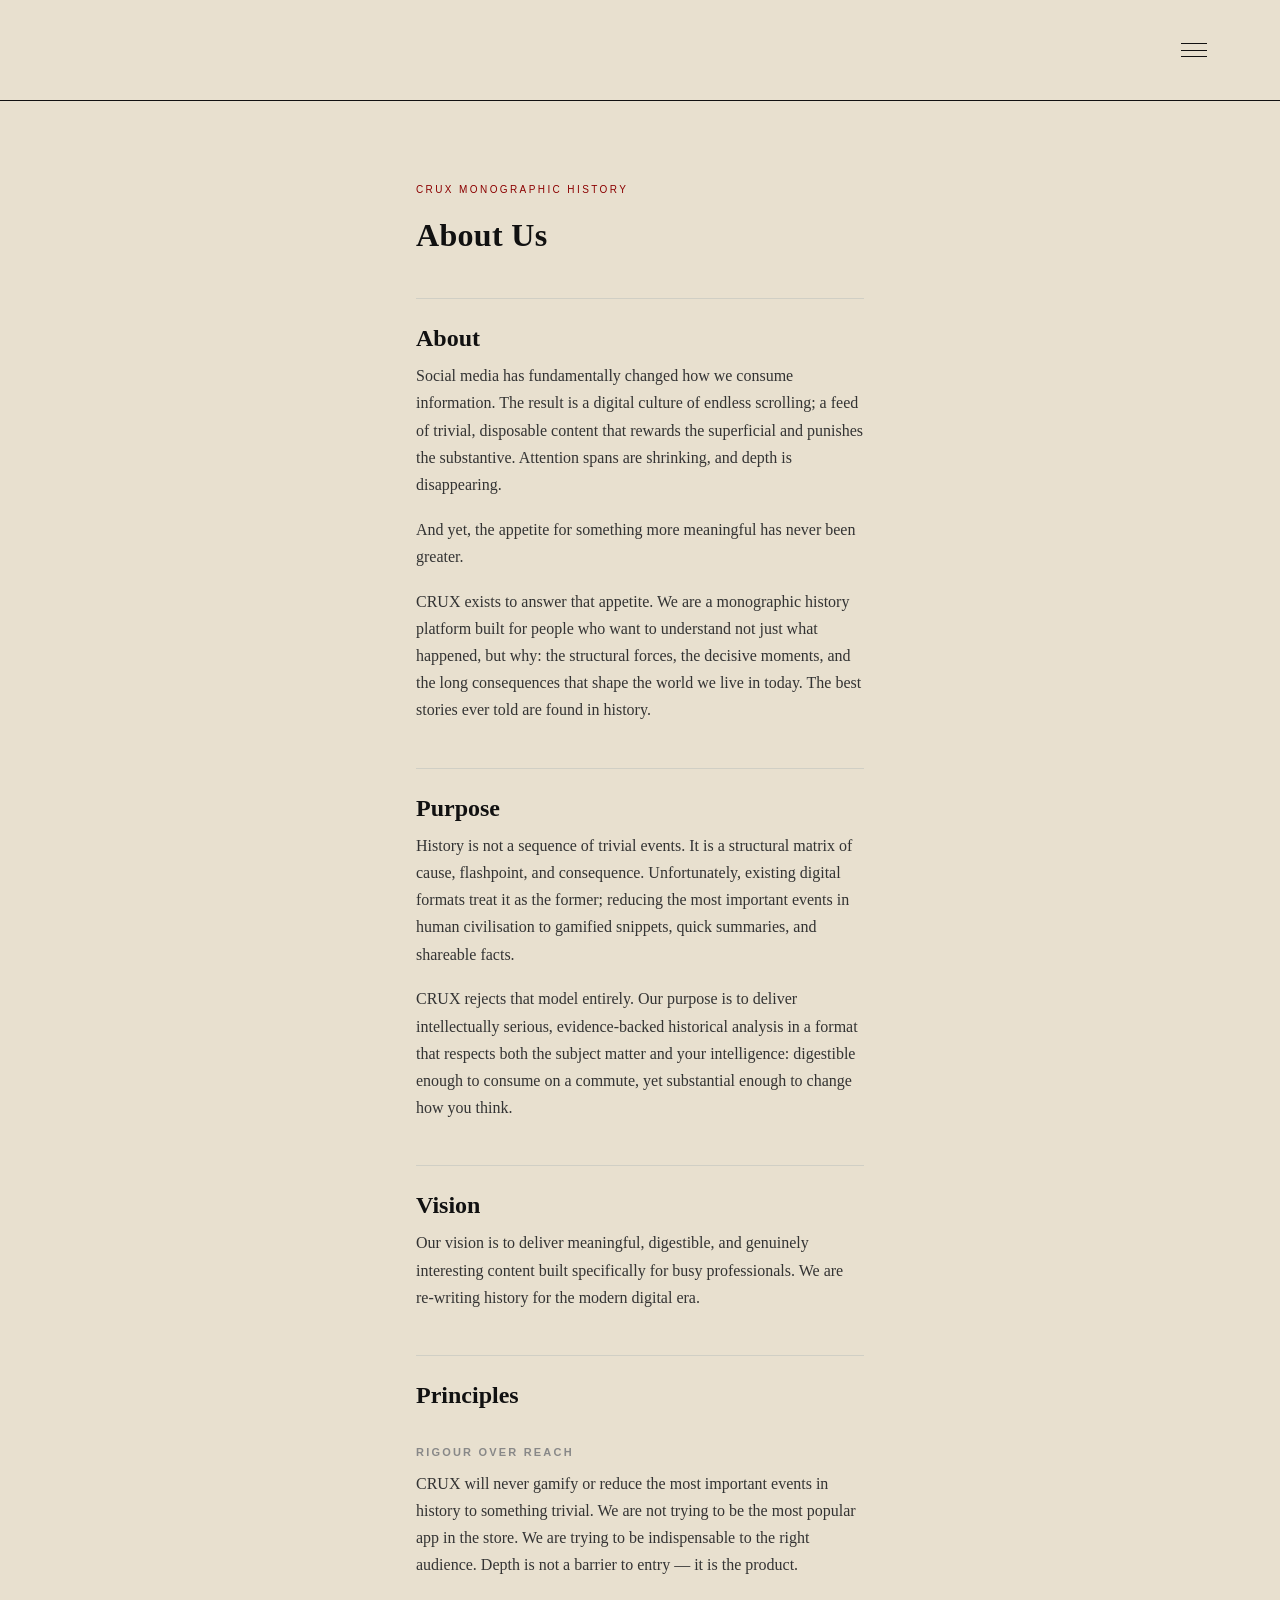
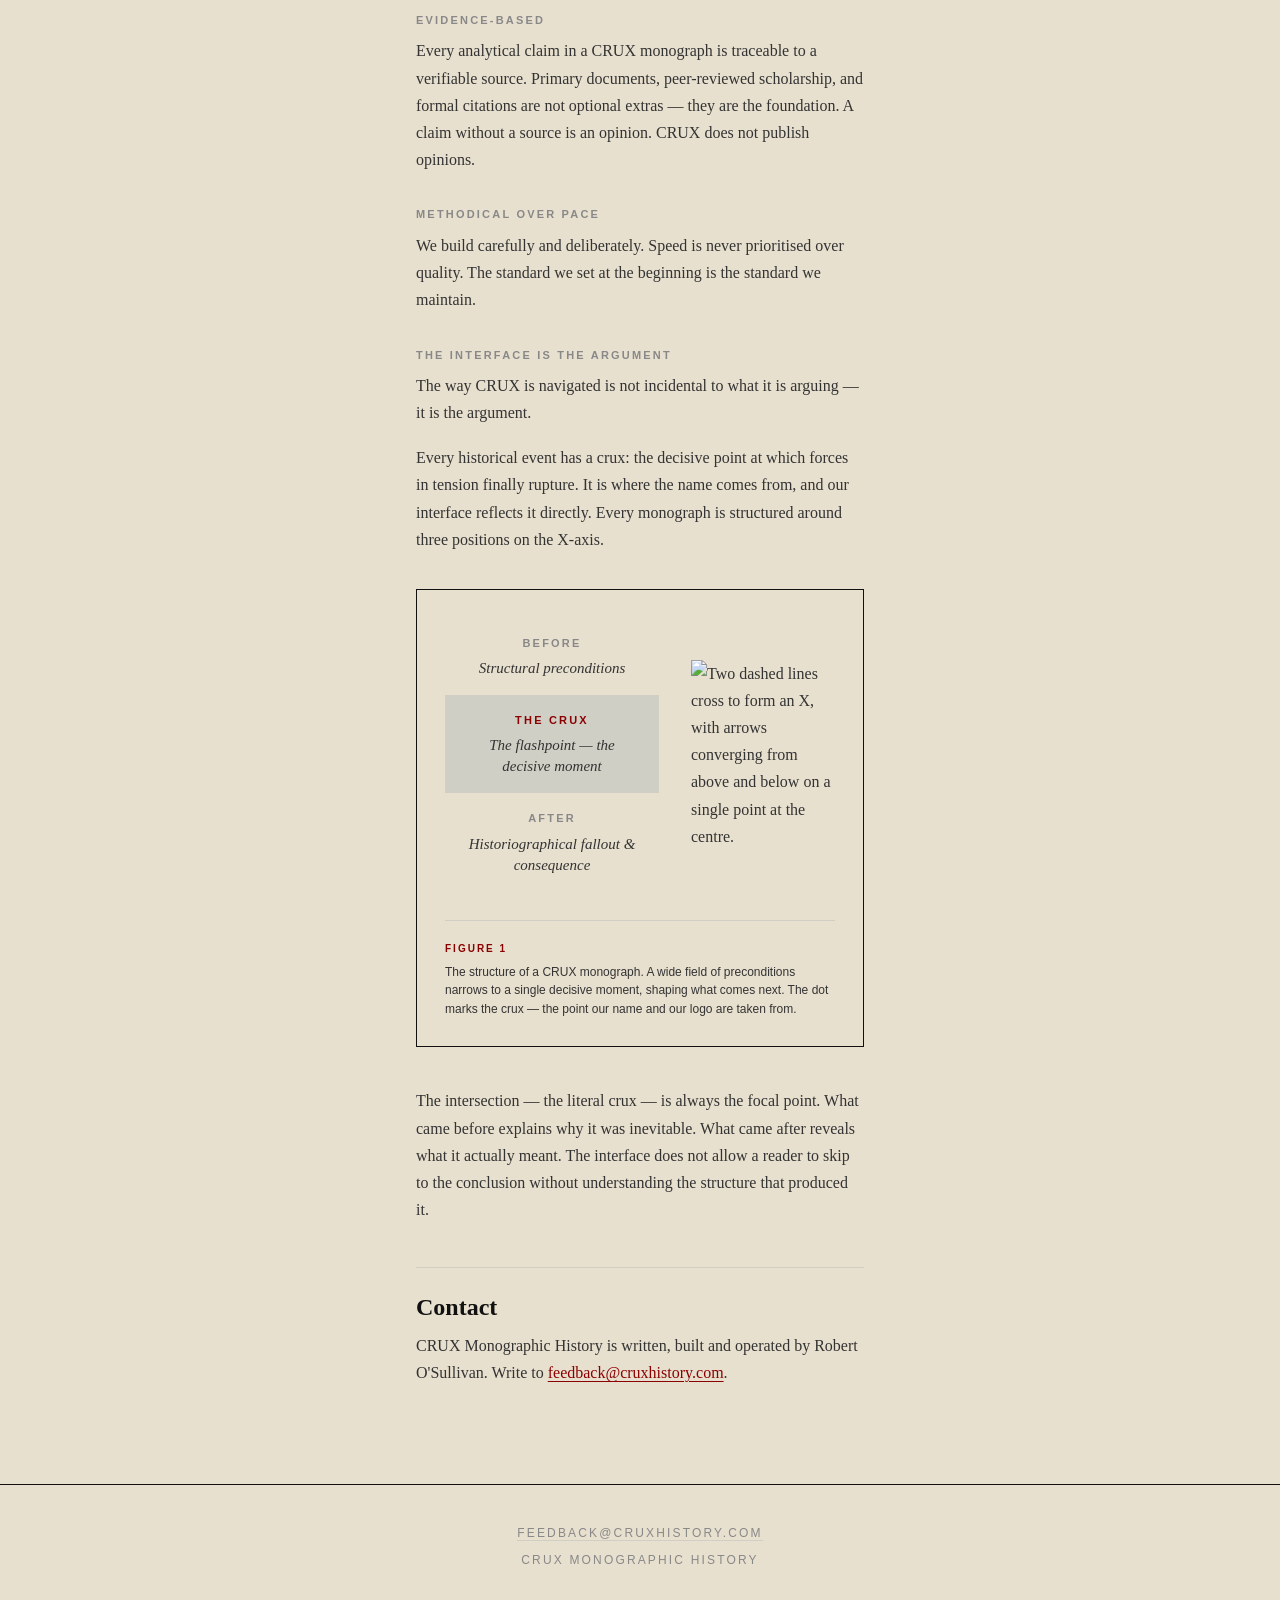
==== about.html @ cc7168be "Add site pages and stylesheet" ====
<!DOCTYPE html>
<html lang="en-GB">
<head>
<meta charset="utf-8">
<meta name="viewport" content="width=device-width, initial-scale=1">
<title>About Us — Crux Monographic History</title>
<meta name="description" content="Crux publishes serious, sourced historical monographs for readers who want substance without four hundred pages.">
<link rel="stylesheet" href="styles.css">
</head>
<body>
<a class="skip-link" href="#main">Skip to content</a>

<header class="masthead">
  <a class="masthead__mark" href="index.html" aria-label="CRUX home"><img src="assets/crux-icon.svg" alt=""></a>
  <button class="menu-toggle" type="button" aria-expanded="false" aria-controls="menu" aria-label="Open menu">
    <span></span><span></span><span></span>
  </button>
</header>

<nav class="menu" id="menu" data-open="false" aria-label="Main">
  <ul class="menu__list">
        <li><a href="index.html">Home</a></li>
        <li><a href="about.html">About Us</a></li>
        <li><a href="terms.html">Terms of Service</a></li>
        <li><a href="privacy.html">Privacy Notice</a></li>
        <li><a href="accessibility.html">Accessibility Statement</a></li>
  </ul>
</nav>

<main class="document" id="main">
  <p class="document__eyebrow">Crux Monographic History</p>
  <h1>About Us</h1>

  <h2>About</h2>

  <p>Social media has fundamentally changed how we consume information. The result is a digital culture of endless scrolling; a feed of trivial, disposable content that rewards the superficial and punishes the substantive. Attention spans are shrinking, and depth is disappearing.</p>

  <p>And yet, the appetite for something more meaningful has never been greater.</p>

  <p>CRUX exists to answer that appetite. We are a monographic history platform built for people who want to understand not just what happened, but why: the structural forces, the decisive moments, and the long consequences that shape the world we live in today. The best stories ever told are found in history.</p>

  <h2>Purpose</h2>

  <p>History is not a sequence of trivial events. It is a structural matrix of cause, flashpoint, and consequence. Unfortunately, existing digital formats treat it as the former; reducing the most important events in human civilisation to gamified snippets, quick summaries, and shareable facts.</p>

  <p>CRUX rejects that model entirely. Our purpose is to deliver intellectually serious, evidence-backed historical analysis in a format that respects both the subject matter and your intelligence: digestible enough to consume on a commute, yet substantial enough to change how you think.</p>

  <h2>Vision</h2>

  <p>Our vision is to deliver meaningful, digestible, and genuinely interesting content built specifically for busy professionals. We are re-writing history for the modern digital era.</p>

  <h2>Principles</h2>

  <h3>Rigour Over Reach</h3>

  <p>CRUX will never gamify or reduce the most important events in history to something trivial. We are not trying to be the most popular app in the store. We are trying to be indispensable to the right audience. Depth is not a barrier to entry &mdash; it is the product.</p>

  <h3>Evidence-Based</h3>

  <p>Every analytical claim in a CRUX monograph is traceable to a verifiable source. Primary documents, peer-reviewed scholarship, and formal citations are not optional extras &mdash; they are the foundation. A claim without a source is an opinion. CRUX does not publish opinions.</p>

  <h3>Methodical Over Pace</h3>

  <p>We build carefully and deliberately. Speed is never prioritised over quality. The standard we set at the beginning is the standard we maintain.</p>

  <h3>The Interface Is the Argument</h3>

  <p>The way CRUX is navigated is not incidental to what it is arguing &mdash; it is the argument.</p>

  <p>Every historical event has a crux: the decisive point at which forces in tension finally rupture. It is where the name comes from, and our interface reflects it directly. Every monograph is structured around three positions on the X-axis.</p>

  <figure class="figure">
    <div class="figure__body">
      <div class="figure__key">
        <div class="figure__row">
          <span class="figure__label">Before</span>
          <span class="figure__note">Structural preconditions</span>
        </div>
        <div class="figure__row figure__row--crux">
          <span class="figure__label">The Crux</span>
          <span class="figure__note">The flashpoint &mdash; the decisive moment</span>
        </div>
        <div class="figure__row">
          <span class="figure__label">After</span>
          <span class="figure__note">Historiographical fallout &amp; consequence</span>
        </div>
      </div>
      <img class="figure__x" src="assets/crux-axis.svg" alt="Two dashed lines cross to form an X, with arrows converging from above and below on a single point at the centre.">
    </div>
    <figcaption><b>Figure 1</b>The structure of a CRUX monograph. A wide field of preconditions narrows to a single decisive moment, shaping what comes next. The dot marks the crux &mdash; the point our name and our logo are taken from.</figcaption>
  </figure>

  <p>The intersection &mdash; the literal crux &mdash; is always the focal point. What came before explains why it was inevitable. What came after reveals what it actually meant. The interface does not allow a reader to skip to the conclusion without understanding the structure that produced it.</p>

  <h2>Contact</h2>

  <p>CRUX Monographic History is written, built and operated by Robert O'Sullivan. Write to <a href="mailto:feedback@cruxhistory.com">feedback@cruxhistory.com</a>.</p>
</main>

<footer class="footer">
  <p><a href="mailto:feedback@cruxhistory.com">feedback@cruxhistory.com</a></p>
  <p>Crux Monographic History</p>
</footer>

<script>
(function () {
  var toggle = document.querySelector('.menu-toggle');
  var menu = document.getElementById('menu');
  if (!toggle || !menu) return;

  function setOpen(open) {
    menu.setAttribute('data-open', String(open));
    toggle.setAttribute('aria-expanded', String(open));
    toggle.setAttribute('aria-label', open ? 'Close menu' : 'Open menu');
    document.body.style.overflow = open ? 'hidden' : '';
    if (open) { var first = menu.querySelector('a'); if (first) first.focus(); }
  }

  toggle.addEventListener('click', function () {
    setOpen(menu.getAttribute('data-open') !== 'true');
  });

  document.addEventListener('keydown', function (e) {
    if (e.key === 'Escape' && menu.getAttribute('data-open') === 'true') {
      setOpen(false);
      toggle.focus();
    }
  });
})();
</script>
</body>
</html>
---- styles.css ----
/* ==========================================================================
   CRUX Monographic History — cruxhistory.com
   Built to Crux Brand Guidelines v1.0 (June 2026).
   Six colours, no others. Two typefaces, no others.
   Square corners. No gradients. No shadows. Crimson as accent only.
   No web fonts: Georgia and the system sans are on every device, and
   loading a font from a third party would contradict the Privacy Notice.
   ========================================================================== */

:root {
  /* The approved six */
  --charcoal:   #111111;  /* primary text, wordmark, structural lines */
  --crimson:    #8B0000;  /* accent, crux node, active states */
  --linen:      #E8E0CF;  /* canvas background, all primary surfaces */
  --parchment:  #D0CFC5;  /* callout boxes, thesis panels, secondary surfaces */
  --grey:       #888888;  /* subheadings, captions, secondary labels */
  --ink:        #333333;  /* body text on light backgrounds */

  --serif: Georgia, 'Cormorant Garamond', 'Times New Roman', serif;
  --sans:  -apple-system, BlinkMacSystemFont, 'Segoe UI', Roboto, Helvetica, Arial, sans-serif;

  --measure: 36rem;
  --gutter:  clamp(1.5rem, 5vw, 4rem);
  --rule:    #D0CFC5;   /* Parchment, used for hairline separators */
}

*, *::before, *::after { box-sizing: border-box; }

html { -webkit-text-size-adjust: 100%; }

body {
  margin: 0;
  background: var(--linen);
  color: var(--ink);
  font-family: var(--serif);
  font-size: 16px;
  line-height: 1.7;
}

/* --------------------------------------------------------------- masthead */

.masthead {
  display: flex;
  align-items: center;
  justify-content: space-between;
  padding: 1rem var(--gutter);
  border-bottom: 1px solid var(--charcoal);
}

.masthead__mark {
  display: inline-flex;
  align-items: center;
  min-height: 44px;
  text-decoration: none;
}

.masthead__mark img {
  display: block;
  height: clamp(52px, 6vw, 68px);
  width: auto;
}

/* ------------------------------------------------------------- menu toggle */

.menu-toggle {
  width: 44px;
  height: 44px;
  padding: 0;
  border: 0;
  background: none;
  cursor: pointer;
  position: relative;
  color: var(--charcoal);
  z-index: 50;
}

.menu-toggle span {
  position: absolute;
  left: 9px;
  width: 26px;
  height: 1px;
  background: currentColor;
  transition: transform 180ms ease, opacity 120ms ease;
}

.menu-toggle span:nth-child(1) { top: 15px; }
.menu-toggle span:nth-child(2) { top: 21.5px; }
.menu-toggle span:nth-child(3) { top: 28px; }

.menu-toggle[aria-expanded="true"] { color: var(--linen); }
.menu-toggle[aria-expanded="true"] span:nth-child(1) { top: 21.5px; transform: rotate(45deg); }
.menu-toggle[aria-expanded="true"] span:nth-child(2) { opacity: 0; }
.menu-toggle[aria-expanded="true"] span:nth-child(3) { top: 21.5px; transform: rotate(-45deg); }

/* -------------------------------------------------------------- menu panel
   Secondary logo variation: black background, per the guidelines.
   Crimson is an accent here, never the surface.                            */

.menu {
  position: fixed;
  inset: 0;
  z-index: 40;
  background: var(--charcoal);
  display: flex;
  align-items: center;
  justify-content: center;
  visibility: hidden;
  opacity: 0;
  transition: opacity 200ms ease, visibility 0s linear 200ms;
}

.menu[data-open="true"] {
  visibility: visible;
  opacity: 1;
  transition: opacity 200ms ease;
}

.menu__list { list-style: none; margin: 0; padding: 0 var(--gutter); }

.menu__list li { border-bottom: 1px solid var(--ink); }
.menu__list li:first-child { border-top: 1px solid var(--ink); }

.menu__list a {
  display: block;
  font-family: var(--sans);
  font-size: 0.75rem;
  letter-spacing: 0.22em;
  text-transform: uppercase;
  color: var(--linen);
  text-decoration: none;
  padding: 1.5rem 0;
  min-width: 16rem;
  position: relative;
}

.menu__list a::before {
  content: '';
  position: absolute;
  left: -1rem;
  top: 50%;
  width: 4px;
  height: 4px;
  background: var(--crimson);
  opacity: 0;
  transform: translateY(-50%);
  transition: opacity 140ms ease;
}

.menu__list a:hover::before,
.menu__list a:focus-visible::before { opacity: 1; }

/* -------------------------------------------------------------------- cover */

.cover {
  min-height: calc(100vh - 104px);
  min-height: calc(100svh - 104px);
  display: flex;
  flex-direction: column;
  align-items: center;
  justify-content: center;
  text-align: center;
  padding: 4rem var(--gutter) 5rem;
}

/* Wordmark: high-contrast serif at generous scale. The crimson dot marks
   the intersection of the X — the visual crux. */

.cover__logo {
  display: block;
  width: min(88vw, 46rem);
  height: auto;
  margin: 0 auto;
}

.cover__rule {
  width: 100%;
  max-width: 22rem;
  height: 1px;
  background: var(--charcoal);
  border: 0;
  margin: 3rem auto;
}

.cover__tagline {
  font-family: var(--serif);
  font-style: italic;
  font-size: clamp(1.125rem, 0.9rem + 1vw, 1.75rem);
  color: var(--crimson);
  margin: 0;
  letter-spacing: 0.01em;
}

/* -------------------------------------------------------------- store badges */

.stores {
  display: flex;
  flex-wrap: wrap;
  gap: 0.75rem;
  justify-content: center;
  margin-top: 3.25rem;
}

.stores__badge {
  display: inline-flex;
  align-items: center;
  gap: 0.75rem;
  min-height: 52px;
  padding: 0.65rem 1.35rem;
  border: 1px solid var(--charcoal);
  text-decoration: none;
  color: var(--charcoal);
  background: transparent;
  transition: background-color 150ms ease, color 150ms ease;
}

.stores__badge:hover,
.stores__badge:focus-visible { background: var(--charcoal); color: var(--linen); }

.stores__badge svg { width: 20px; height: 20px; flex: none; fill: currentColor; }

.stores__text { text-align: left; line-height: 1.2; font-family: var(--sans); }

.stores__pre {
  display: block;
  font-size: 0.5625rem;
  letter-spacing: 0.16em;
  text-transform: uppercase;
  color: inherit;
  opacity: 0.7;
}

.stores__name {
  display: block;
  font-size: 0.8125rem;
  letter-spacing: 0.1em;
  text-transform: uppercase;
}

.stores__note {
  font-family: var(--sans);
  font-size: 0.625rem;
  letter-spacing: 0.2em;
  text-transform: uppercase;
  color: var(--crimson);
  margin: 1.5rem 0 0;
}

/* --------------------------------------------------------------- documents */

.document {
  max-width: var(--measure);
  margin: 0 auto;
  padding: clamp(2.5rem, 7vw, 5rem) var(--gutter) 5rem;
}

.document__eyebrow {
  font-family: var(--sans);
  font-size: 0.625rem;
  letter-spacing: 0.24em;
  text-transform: uppercase;
  color: var(--crimson);
  margin: 0 0 0.75rem;
}

.document__meta {
  font-family: var(--sans);
  font-size: 0.75rem;
  letter-spacing: 0.08em;
  color: var(--grey);
  margin: -1.5rem 0 2.5rem;
}

.document h1 {
  font-family: var(--serif);
  font-weight: 700;
  font-size: 2rem;
  line-height: 1.2;
  letter-spacing: 0.01em;
  color: var(--charcoal);
  margin: 0 0 2rem;
}

.document h2 {
  font-family: var(--serif);
  font-weight: 700;
  font-size: 1.5rem;
  line-height: 1.3;
  color: var(--charcoal);
  margin: 2.75rem 0 0.5rem;
  padding-top: 1.5rem;
  border-top: 1px solid var(--rule);
}

.document h3 {
  font-family: var(--sans);
  font-weight: 600;
  font-size: 0.6875rem;
  letter-spacing: 0.2em;
  text-transform: uppercase;
  color: var(--grey);
  margin: 2rem 0 0.5rem;
}

.document p { margin: 0 0 1.1rem; }
.document strong { font-weight: 700; color: var(--charcoal); }
.document em { font-style: italic; }

.document a { color: var(--crimson); text-underline-offset: 0.2em; }

.document ul, .document ol { margin: 0 0 1.1rem; padding-left: 1.25rem; }
.document li { margin-bottom: 0.4rem; }

.document hr { display: none; }

.document blockquote {
  margin: 1.5rem 0;
  padding: 1.25rem 1.5rem;
  background: var(--parchment);
  font-style: italic;
}

.document table {
  width: 100%;
  border-collapse: collapse;
  margin: 0 0 1.5rem;
  font-size: 0.875rem;
}

.document th, .document td {
  text-align: left;
  padding: 0.65rem 0.75rem;
  border-bottom: 1px solid var(--rule);
  vertical-align: top;
}

.document th {
  font-family: var(--sans);
  font-size: 0.625rem;
  letter-spacing: 0.16em;
  text-transform: uppercase;
  font-weight: 600;
  color: var(--charcoal);
  border-bottom: 1px solid var(--charcoal);
}

/* ----------------------------------------------------------------- footer */

.footer {
  border-top: 1px solid var(--charcoal);
  padding: 2rem var(--gutter) 2.5rem;
  text-align: center;
  font-family: var(--sans);
  font-size: 0.75rem;
  letter-spacing: 0.18em;
  text-transform: uppercase;
  color: var(--grey);
}

.footer a { color: var(--grey); text-decoration: none; border-bottom: 1px solid var(--rule); }
.footer a:hover, .footer a:focus-visible { color: var(--charcoal); border-bottom-color: var(--charcoal); }
.footer p { margin: 0.4rem 0; }

/* ------------------------------------------------------------ accessibility */

a:focus-visible, button:focus-visible {
  outline: 2px solid var(--crimson);
  outline-offset: 3px;
}

.menu[data-open="true"] a:focus-visible { outline-color: var(--linen); }

.skip-link {
  position: absolute;
  left: -9999px;
  top: 0;
  background: var(--charcoal);
  color: var(--linen);
  padding: 0.75rem 1.25rem;
  font-family: var(--sans);
  font-size: 0.75rem;
  letter-spacing: 0.14em;
  text-transform: uppercase;
  z-index: 60;
}

.skip-link:focus { left: 0; }

@media (prefers-reduced-motion: reduce) {
  *, *::before, *::after {
    transition-duration: 0.01ms !important;
    animation-duration: 0.01ms !important;
  }
}

/* ------------------------------------------------------- the X-axis figure */

.figure {
  margin: 2.25rem 0 2.5rem;
  padding: 1.75rem;
  border: 1px solid var(--charcoal);
}

.figure__body {
  display: flex;
  align-items: center;
  gap: 2rem;
}

.figure__key { flex: 1 1 auto; min-width: 0; }

.figure__row {
  padding: 1rem 1.25rem;
  text-align: center;
}

.figure__row--crux { background: var(--parchment); }

.figure__label {
  display: block;
  font-family: var(--sans);
  font-size: 0.6875rem;
  font-weight: 700;
  letter-spacing: 0.2em;
  text-transform: uppercase;
  color: var(--grey);
  margin-bottom: 0.35rem;
}

.figure__row--crux .figure__label { color: var(--crimson); }

.figure__note {
  display: block;
  font-family: var(--serif);
  font-style: italic;
  font-size: 0.9375rem;
  line-height: 1.4;
  color: var(--ink);
}

.figure__x {
  flex: 0 0 auto;
  width: clamp(9rem, 26%, 13rem);
  height: auto;
  align-self: center;
}

.figure figcaption {
  font-family: var(--sans);
  font-size: 0.75rem;
  line-height: 1.55;
  color: var(--ink);
  margin-top: 1.75rem;
  padding-top: 1.25rem;
  border-top: 1px solid var(--parchment);
}

.figure figcaption b {
  display: block;
  font-size: 0.625rem;
  letter-spacing: 0.2em;
  text-transform: uppercase;
  color: var(--crimson);
  margin-bottom: 0.4rem;
  font-weight: 700;
}

@media (max-width: 34rem) {
  .figure { padding: 1.25rem; }
  .figure__body { flex-direction: column-reverse; gap: 1.5rem; }
  .figure__x { width: 9rem; }
  .figure__key { width: 100%; }
}
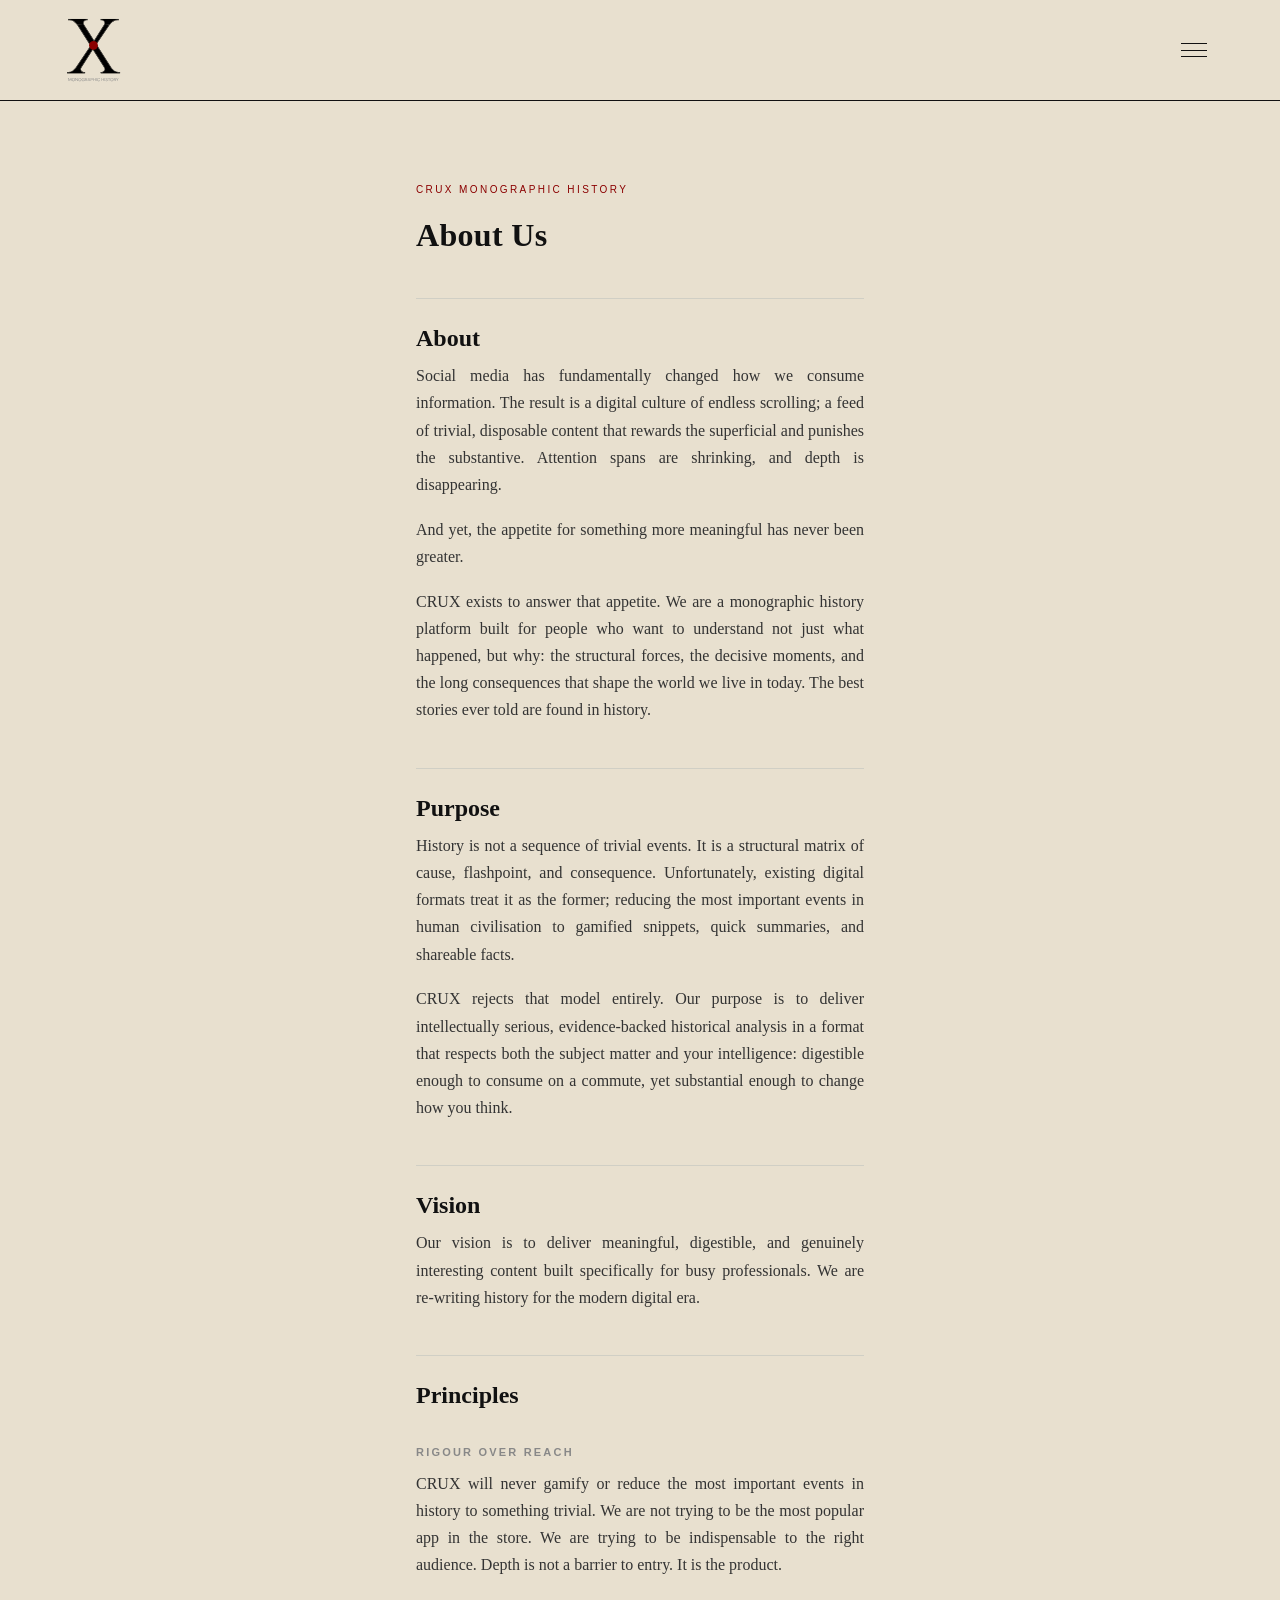
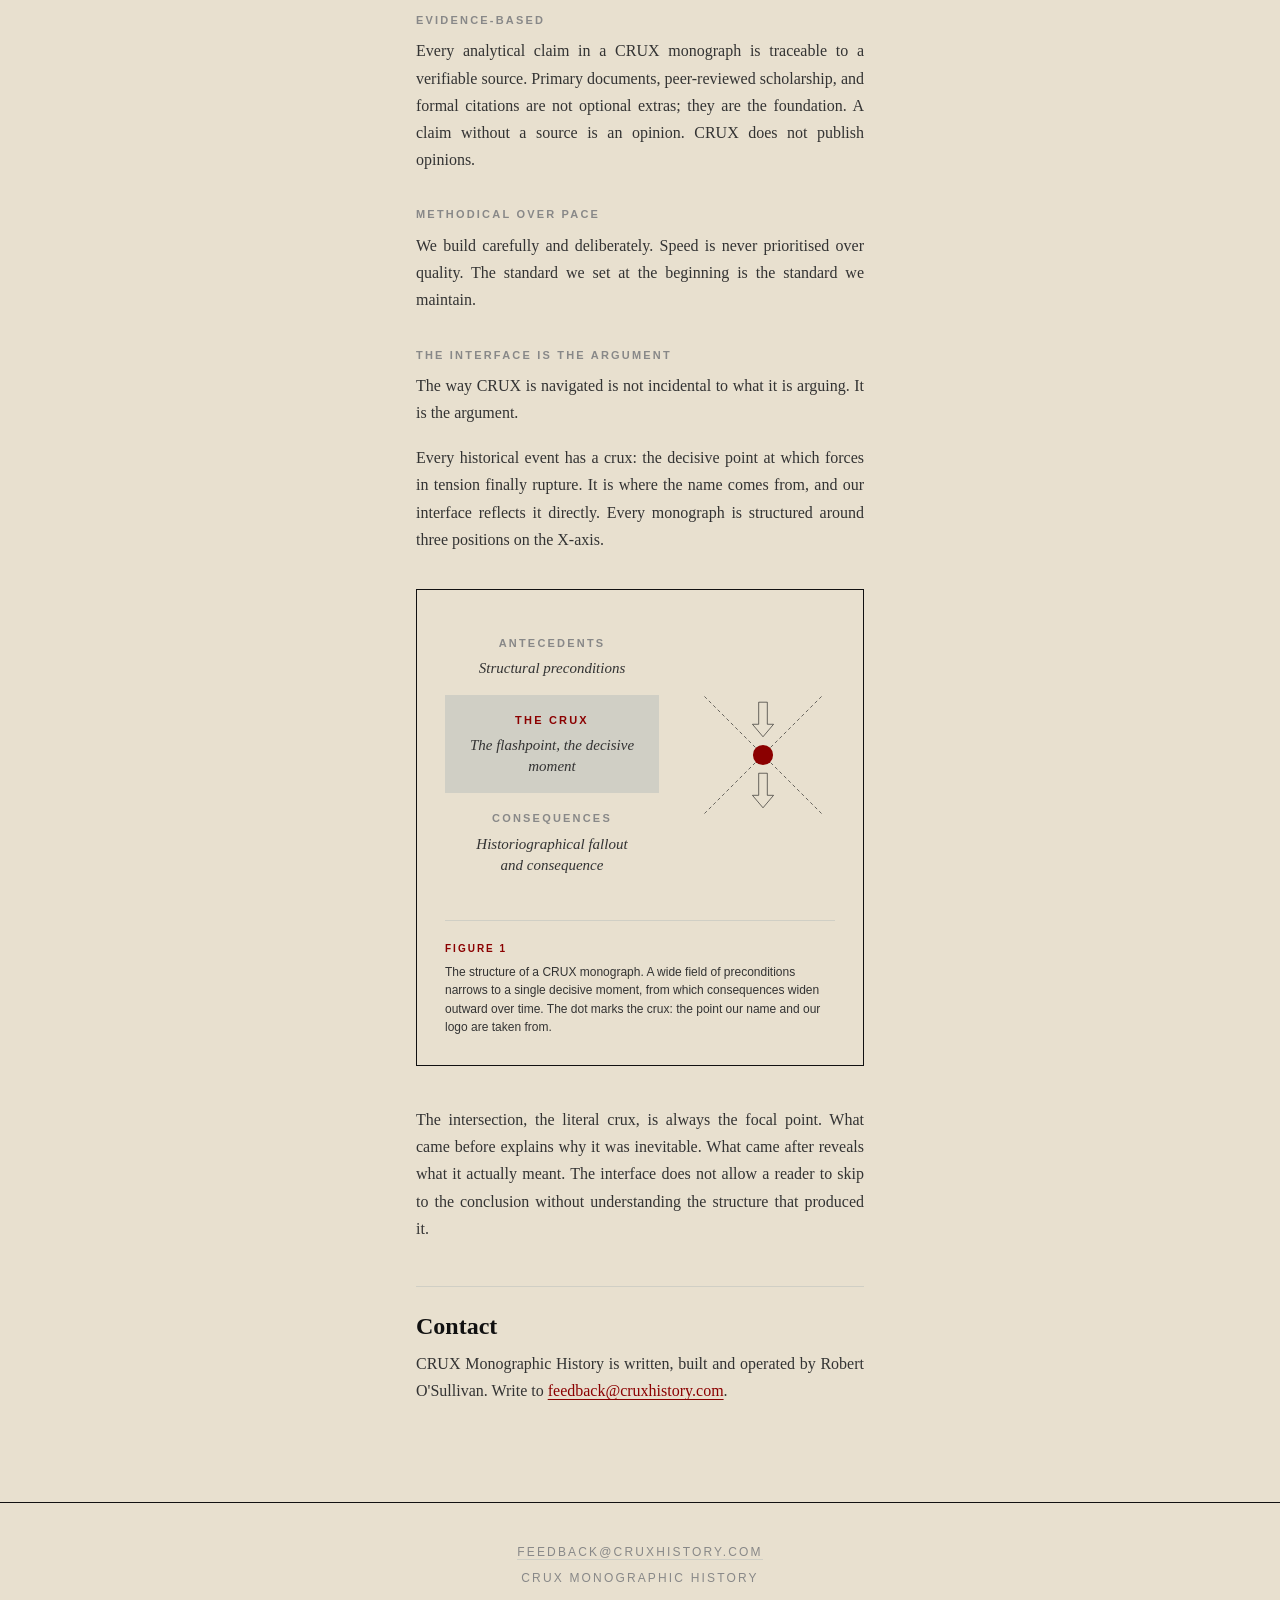
==== commit a1334805: "Pre-launch amendments: dates, ICO reference, coming soon badges, About Us alignment - Terms, Privacy" ====
--- a/about.html
+++ b/about.html
@@ -53,11 +53,11 @@
 
   <h3>Rigour Over Reach</h3>
 
-  <p>CRUX will never gamify or reduce the most important events in history to something trivial. We are not trying to be the most popular app in the store. We are trying to be indispensable to the right audience. Depth is not a barrier to entry &mdash; it is the product.</p>
+  <p>CRUX will never gamify or reduce the most important events in history to something trivial. We are not trying to be the most popular app in the store. We are trying to be indispensable to the right audience. Depth is not a barrier to entry. It is the product.</p>
 
   <h3>Evidence-Based</h3>
 
-  <p>Every analytical claim in a CRUX monograph is traceable to a verifiable source. Primary documents, peer-reviewed scholarship, and formal citations are not optional extras &mdash; they are the foundation. A claim without a source is an opinion. CRUX does not publish opinions.</p>
+  <p>Every analytical claim in a CRUX monograph is traceable to a verifiable source. Primary documents, peer-reviewed scholarship, and formal citations are not optional extras; they are the foundation. A claim without a source is an opinion. CRUX does not publish opinions.</p>
 
   <h3>Methodical Over Pace</h3>
 
@@ -65,7 +65,7 @@
 
   <h3>The Interface Is the Argument</h3>
 
-  <p>The way CRUX is navigated is not incidental to what it is arguing &mdash; it is the argument.</p>
+  <p>The way CRUX is navigated is not incidental to what it is arguing. It is the argument.</p>
 
   <p>Every historical event has a crux: the decisive point at which forces in tension finally rupture. It is where the name comes from, and our interface reflects it directly. Every monograph is structured around three positions on the X-axis.</p>
 
@@ -73,24 +73,24 @@
     <div class="figure__body">
       <div class="figure__key">
         <div class="figure__row">
-          <span class="figure__label">Before</span>
+          <span class="figure__label">Antecedents</span>
           <span class="figure__note">Structural preconditions</span>
         </div>
         <div class="figure__row figure__row--crux">
           <span class="figure__label">The Crux</span>
-          <span class="figure__note">The flashpoint &mdash; the decisive moment</span>
+          <span class="figure__note">The flashpoint, the decisive moment</span>
         </div>
         <div class="figure__row">
-          <span class="figure__label">After</span>
-          <span class="figure__note">Historiographical fallout &amp; consequence</span>
+          <span class="figure__label">Consequences</span>
+          <span class="figure__note">Historiographical fallout and consequence</span>
         </div>
       </div>
-      <img class="figure__x" src="assets/crux-axis.svg" alt="Two dashed lines cross to form an X, with arrows converging from above and below on a single point at the centre.">
+      <img class="figure__x" src="assets/crux-axis.svg" alt="Two dashed lines cross to form an X. An arrow points down into the crossing point, and a second arrow continues downward away from it, widening out below.">
     </div>
-    <figcaption><b>Figure 1</b>The structure of a CRUX monograph. A wide field of preconditions narrows to a single decisive moment, shaping what comes next. The dot marks the crux &mdash; the point our name and our logo are taken from.</figcaption>
+    <figcaption><b>Figure 1</b>The structure of a CRUX monograph. A wide field of preconditions narrows to a single decisive moment, from which consequences widen outward over time. The dot marks the crux: the point our name and our logo are taken from.</figcaption>
   </figure>
 
-  <p>The intersection &mdash; the literal crux &mdash; is always the focal point. What came before explains why it was inevitable. What came after reveals what it actually meant. The interface does not allow a reader to skip to the conclusion without understanding the structure that produced it.</p>
+  <p>The intersection, the literal crux, is always the focal point. What came before explains why it was inevitable. What came after reveals what it actually meant. The interface does not allow a reader to skip to the conclusion without understanding the structure that produced it.</p>
 
   <h2>Contact</h2>
 
--- a/styles.css
+++ b/styles.css
@@ -245,6 +245,34 @@
   margin: 1.5rem 0 0;
 }
 
+.stores__badge--soon {
+  position: relative;
+  cursor: default;
+}
+
+.stores__badge--soon:hover,
+.stores__badge--soon:focus-visible {
+  background: transparent;
+  color: var(--charcoal);
+}
+
+.stores__flag {
+  position: absolute;
+  left: 0;
+  right: 0;
+  top: 50%;
+  transform: translateY(-50%);
+  background: var(--crimson);
+  color: var(--linen);
+  font-family: var(--sans);
+  font-size: 0.625rem;
+  letter-spacing: 0.2em;
+  text-transform: uppercase;
+  text-align: center;
+  padding: 0.35rem 0;
+  pointer-events: none;
+}
+
 /* --------------------------------------------------------------- documents */
 
 .document {
@@ -266,6 +294,7 @@
   font-family: var(--sans);
   font-size: 0.75rem;
   letter-spacing: 0.08em;
+  text-transform: uppercase;
   color: var(--grey);
   margin: -1.5rem 0 2.5rem;
 }
@@ -305,6 +334,19 @@
 .document strong { font-weight: 700; color: var(--charcoal); }
 .document em { font-style: italic; }
 
+.document p,
+.document li {
+  text-align: justify;
+  -webkit-hyphens: auto;
+  hyphens: auto;
+}
+
+.document__meta,
+.document figcaption {
+  text-align: left;
+  hyphens: manual;
+}
+
 .document a { color: var(--crimson); text-underline-offset: 0.2em; }
 
 .document ul, .document ol { margin: 0 0 1.1rem; padding-left: 1.25rem; }
